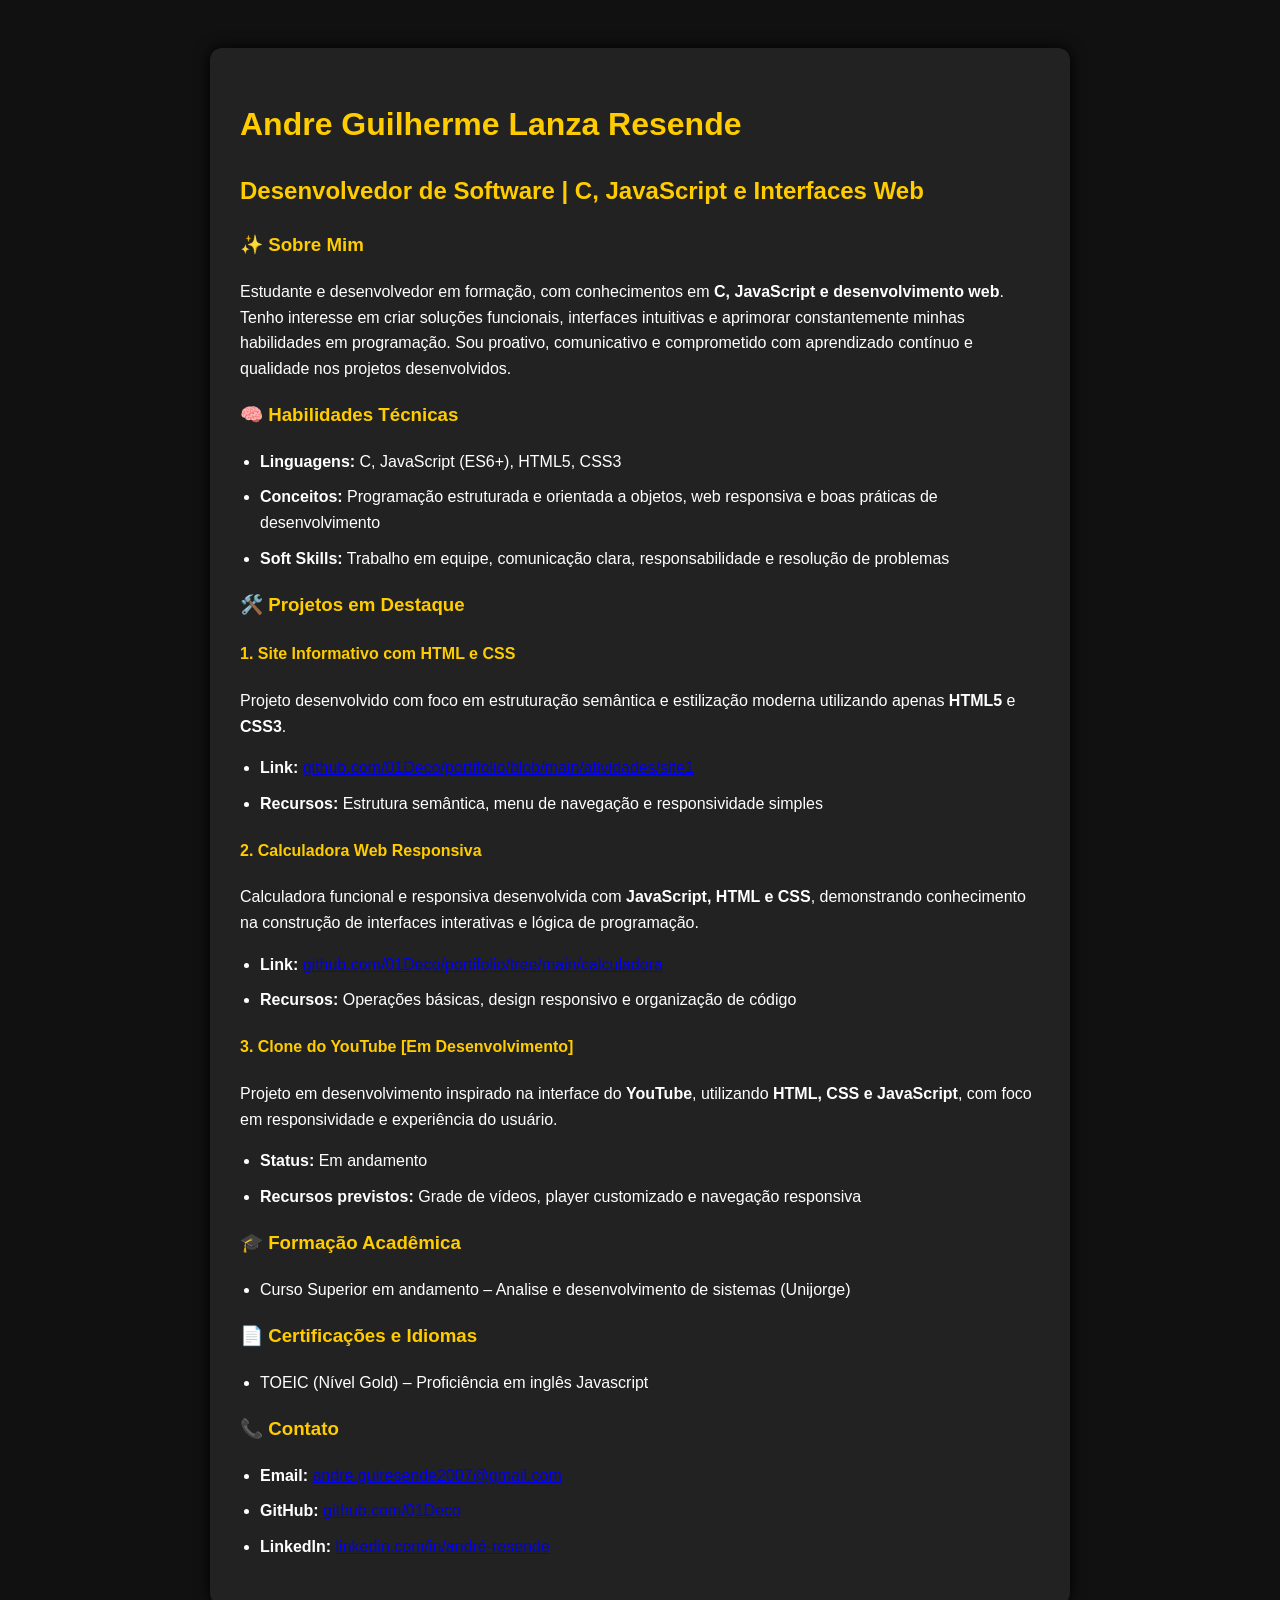
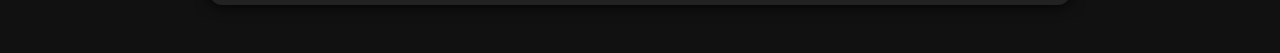
==== index.html @ 6b8d4d2d "Revise portfolio content and structure Updated portfolio details including skills, projects, and edu" ====
<!DOCTYPE html>
<html lang="pt-BR">
<head>
  <meta charset="UTF-8">
  <title>Portfólio - Andre Guilherme Lanza Resende</title>
  <link rel="stylesheet" href="style.css">

  <style>
    body {
      background-color: #111;
      color: #fff;
      font-family: sans-serif;
      padding: 40px;
      line-height: 1.6;
    }

    .portfolio {
      max-width: 800px;
      margin: 0 auto;
      background-color: #222;
      padding: 30px;
      border-radius: 12px;
      box-shadow: 0 0 15px #000;
    }

    h1, h2, h3, h4 {
      color: #ffcc00;
    }

    ul {
      padding-left: 20px;
    }

    li {
      margin-bottom: 10px;
    }

    .contato a {
      color: #66ccff;
      text-decoration: none;
    }

    .contato a:hover {
      text-decoration: underline;
    }
  </style>
</head>

<body>
  <div class="portfolio">

    <h1>Andre Guilherme Lanza Resende</h1>
    <h2>Desenvolvedor de Software | C, JavaScript e Interfaces Web</h2>

    <h3>✨ Sobre Mim</h3>
    <p>
      Estudante e desenvolvedor em formação, com conhecimentos em
      <strong>C, JavaScript e desenvolvimento web</strong>.
      Tenho interesse em criar soluções funcionais, interfaces intuitivas
      e aprimorar constantemente minhas habilidades em programação.
      Sou proativo, comunicativo e comprometido com aprendizado contínuo
      e qualidade nos projetos desenvolvidos.
    </p>

    <h3>🧠 Habilidades Técnicas</h3>
    <ul>
      <li><strong>Linguagens:</strong> C, JavaScript (ES6+), HTML5, CSS3</li>

      <li>
        <strong>Conceitos:</strong>
        Programação estruturada e orientada a objetos,
        web responsiva e boas práticas de desenvolvimento
      </li>

      <li>
        <strong>Soft Skills:</strong>
        Trabalho em equipe, comunicação clara,
        responsabilidade e resolução de problemas
      </li>
    </ul>

    <h3>🛠️ Projetos em Destaque</h3>

    <h4>1. Site Informativo com HTML e CSS</h4>

    <p>
      Projeto desenvolvido com foco em estruturação semântica
      e estilização moderna utilizando apenas
      <strong>HTML5</strong> e <strong>CSS3</strong>.
    </p>

    <ul>
      <li>
        <strong>Link:</strong>

        <a href="https://github.com/01Deco/portifolio/blob/main/atividades/site1"
           target="_blank">

          github.com/01Deco/portifolio/blob/main/atividades/site1
        </a>
      </li>

      <li>
        <strong>Recursos:</strong>
        Estrutura semântica, menu de navegação
        e responsividade simples
      </li>
    </ul>

    <h4>2. Calculadora Web Responsiva</h4>

    <p>
      Calculadora funcional e responsiva desenvolvida com
      <strong>JavaScript, HTML e CSS</strong>,
      demonstrando conhecimento na construção de interfaces
      interativas e lógica de programação.
    </p>

    <ul>
      <li>
        <strong>Link:</strong>

        <a href="https://github.com/01Deco/portifolio/tree/main/calculadora"
           target="_blank">

          github.com/01Deco/portifolio/tree/main/calculadora
        </a>
      </li>

      <li>
        <strong>Recursos:</strong>
        Operações básicas, design responsivo
        e organização de código
      </li>
    </ul>

    <h4>3. Clone do YouTube [Em Desenvolvimento]</h4>

    <p>
      Projeto em desenvolvimento inspirado na interface do
      <strong>YouTube</strong>, utilizando
      <strong>HTML, CSS e JavaScript</strong>,
      com foco em responsividade e experiência do usuário.
    </p>

    <ul>
      <li><strong>Status:</strong> Em andamento</li>

      <li>
        <strong>Recursos previstos:</strong>
        Grade de vídeos, player customizado
        e navegação responsiva
      </li>
    </ul>

    <h3>🎓 Formação Acadêmica</h3>

    <ul>
      <li>
        Curso Superior em andamento –
        Analise e desenvolvimento de sistemas (Unijorge)
      </li>
    </ul>

    <h3>📄 Certificações e Idiomas</h3>

    <ul>
      <li>
        TOEIC (Nível Gold) – Proficiência em inglês
        Javascript
      </li>
    </ul>

    <h3 class="contato">📞 Contato</h3>

    <ul>
      <li>
        <strong>Email:</strong>

        <a href="mailto:andre.guiresende2007@gmail.com">
          andre.guiresende2007@gmail.com
        </a>
      </li>

      <li>
        <strong>GitHub:</strong>

        <a href="https://github.com/01Deco" target="_blank">
          github.com/01Deco
        </a>
      </li>

      <li>
        <strong>LinkedIn:</strong>

        <a href="https://www.linkedin.com/in/andré-resende-a36488363/"
           target="_blank">

          linkedin.com/in/andré-resende
        </a>
      </li>
    </ul>

  </div>
</body>
</html>
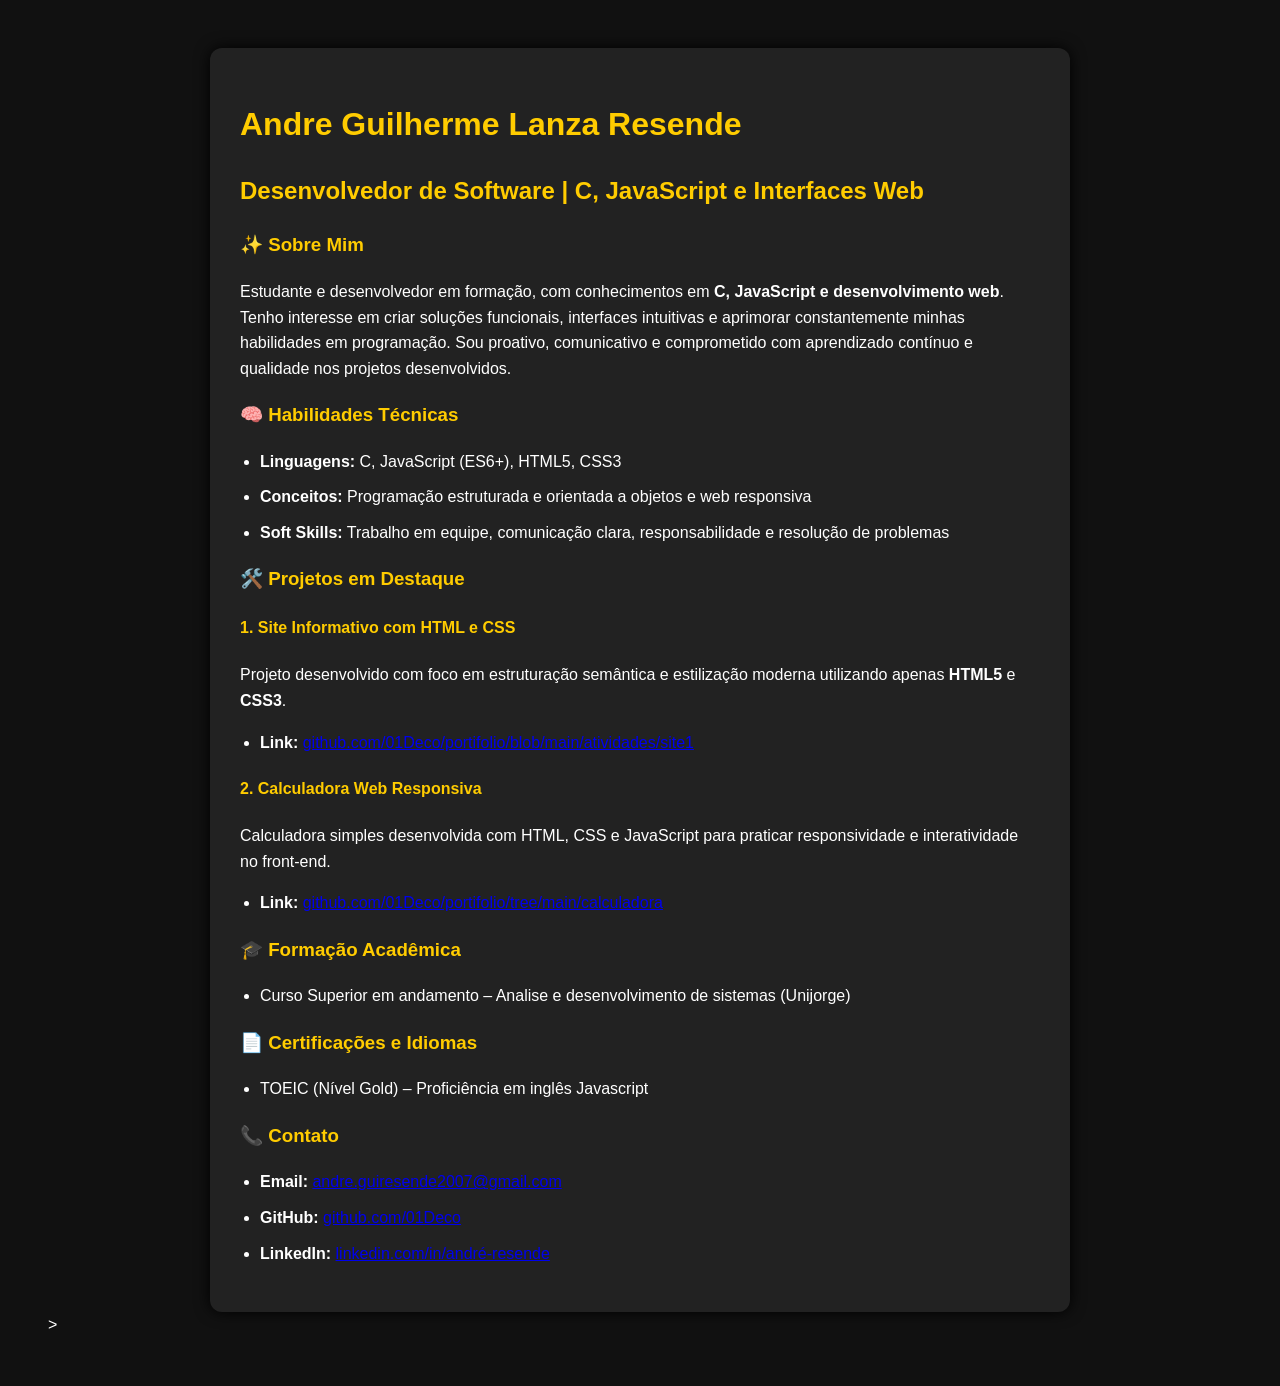
==== commit 26a8b267: "Update index.html" ====
--- a/index.html
+++ b/index.html
@@ -68,8 +68,7 @@
 
       <li>
         <strong>Conceitos:</strong>
-        Programação estruturada e orientada a objetos,
-        web responsiva e boas práticas de desenvolvimento
+        Programação estruturada e orientada a objetos e web responsiva 
       </li>
 
       <li>
@@ -93,27 +92,25 @@
       <li>
         <strong>Link:</strong>
 
-        <a href="https://github.com/01Deco/portifolio/blob/main/atividades/site1"
+        <a href="https://github.com/01Deco/portfolio/tree/main/atividades"
            target="_blank">
 
           github.com/01Deco/portifolio/blob/main/atividades/site1
         </a>
       </li>
 
-      <li>
-        <strong>Recursos:</strong>
-        Estrutura semântica, menu de navegação
-        e responsividade simples
+      
       </li>
     </ul>
 
     <h4>2. Calculadora Web Responsiva</h4>
 
     <p>
-      Calculadora funcional e responsiva desenvolvida com
-      <strong>JavaScript, HTML e CSS</strong>,
-      demonstrando conhecimento na construção de interfaces
-      interativas e lógica de programação.
+      <p>
+  Calculadora simples desenvolvida com HTML,
+  CSS e JavaScript para praticar responsividade
+  e interatividade no front-end.
+</p>
     </p>
 
     <ul>
@@ -126,32 +123,9 @@
           github.com/01Deco/portifolio/tree/main/calculadora
         </a>
       </li>
-
-      <li>
-        <strong>Recursos:</strong>
-        Operações básicas, design responsivo
-        e organização de código
-      </li>
     </ul>
 
-    <h4>3. Clone do YouTube [Em Desenvolvimento]</h4>
-
-    <p>
-      Projeto em desenvolvimento inspirado na interface do
-      <strong>YouTube</strong>, utilizando
-      <strong>HTML, CSS e JavaScript</strong>,
-      com foco em responsividade e experiência do usuário.
-    </p>
-
-    <ul>
-      <li><strong>Status:</strong> Em andamento</li>
-
-      <li>
-        <strong>Recursos previstos:</strong>
-        Grade de vídeos, player customizado
-        e navegação responsiva
-      </li>
-    </ul>
+  
 
     <h3>🎓 Formação Acadêmica</h3>
 
@@ -203,4 +177,4 @@
 
   </div>
 </body>
-</html>
+</html>>
